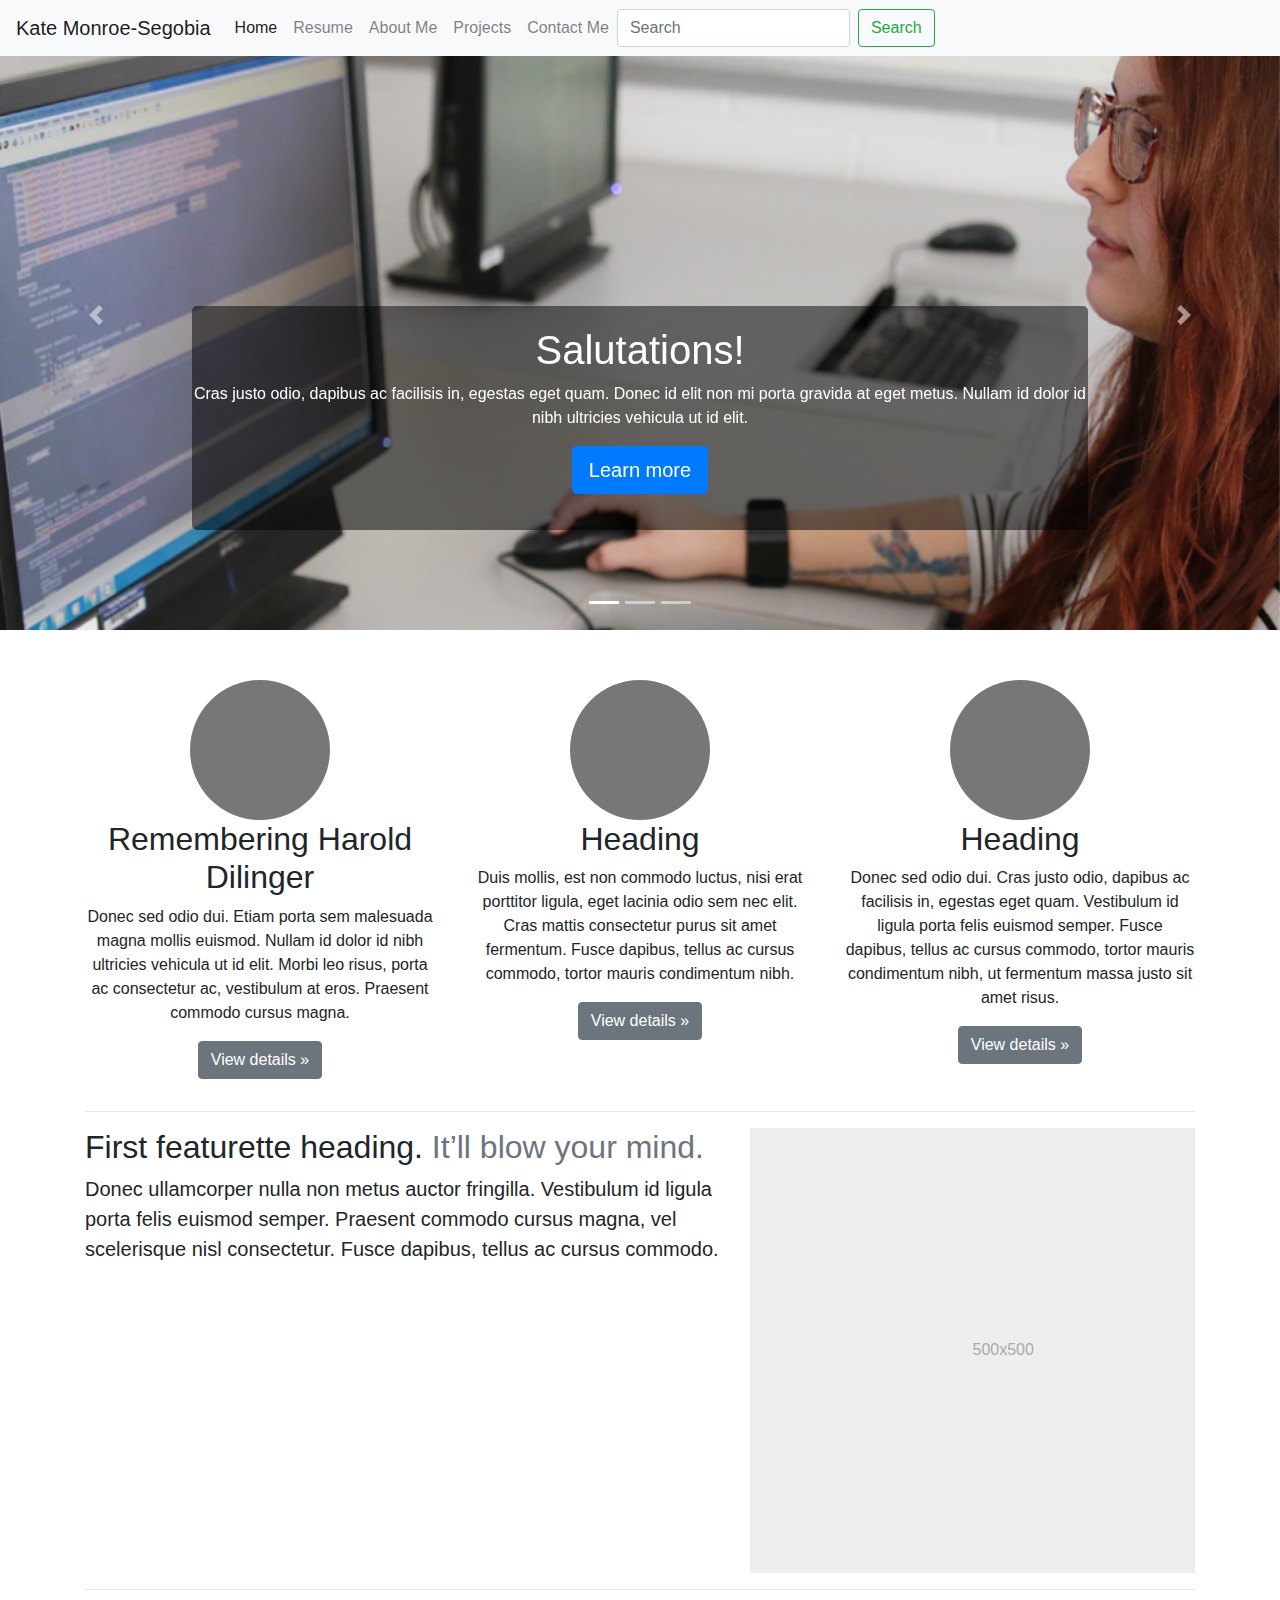
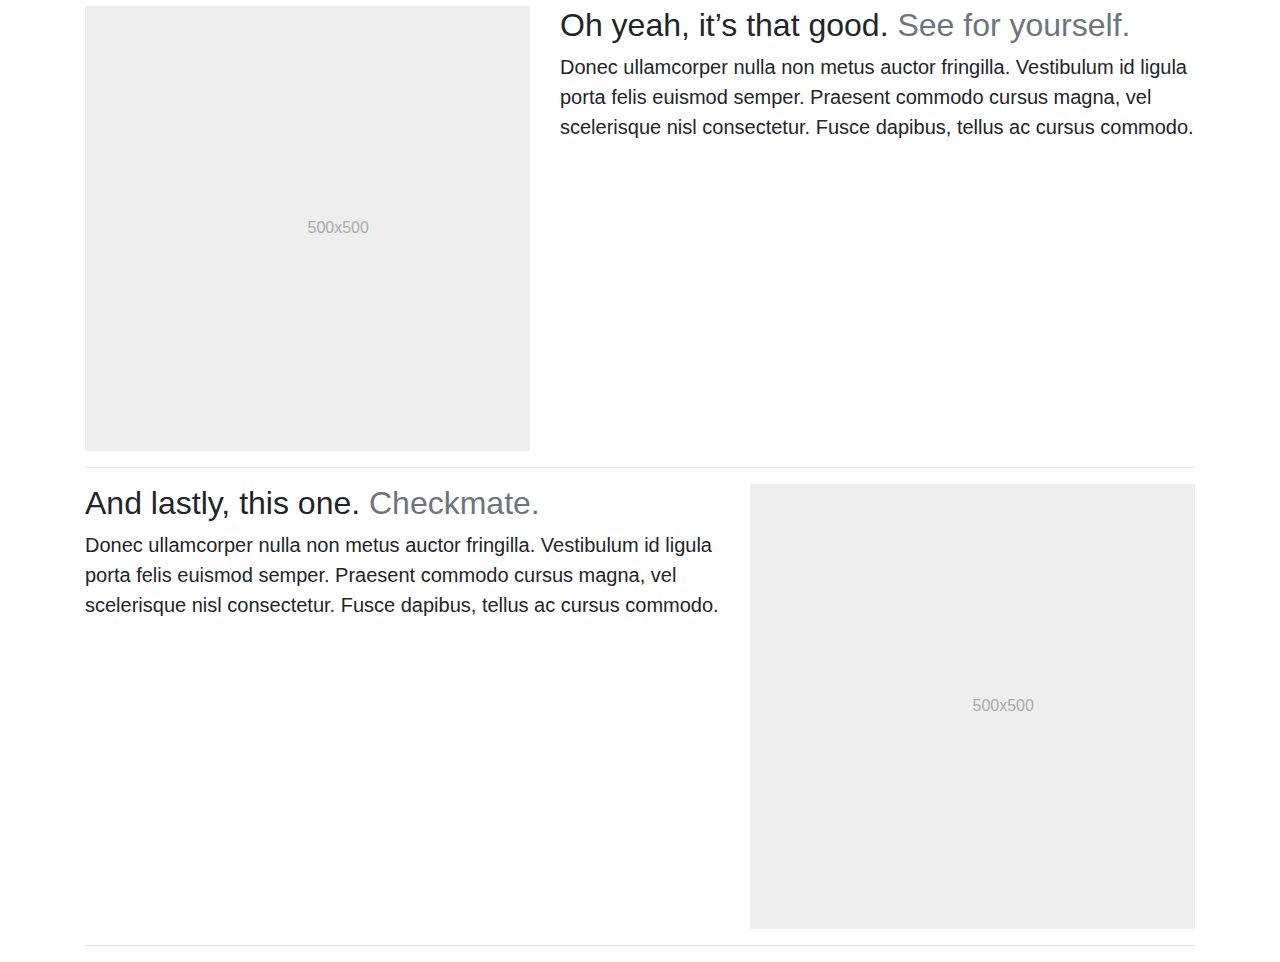
==== index.html @ 73410d93 "Update" ====
<!DOCTYPE html>
<html>
<head>
	<!--Created By Kate Monroe-Segobia-->
	<!--With use and inspiration of bootstrap.
		Used sublime Text Editor.-->
	<link rel="stylesheet" href="https://stackpath.bootstrapcdn.com/bootstrap/4.3.1/css/bootstrap.min.css" integrity="sha384-ggOyR0iXCbMQv3Xipma34MD+dH/1fQ784/j6cY/iJTQUOhcWr7x9JvoRxT2MZw1T" crossorigin="anonymous">
	<link rel="stylesheet" type="text/css" href="style.css">
	<title>Kate Monroe-Segobia</title>
</head>
<body>
	<!-- NAVIGATION BAR -->
	<nav class="navbar fixed-top navbar-expand-lg navbar-light bg-light">
		  <button class="navbar-toggler" type="button" data-toggle="collapse" data-target="#navbarTogglerDemo03" aria-controls="navbarTogglerDemo03" aria-expanded="false" aria-label="Toggle navigation">
		    <span class="navbar-toggler-icon"></span>
		  </button>
		  <a class="navbar-brand" href="#">Kate Monroe-Segobia</a>

		  <div class="collapse navbar-collapse" id="navbarTogglerDemo03">
		    <ul class="navbar-nav mr-auto mt-2 mt-lg-0">

		      <li class="nav-item active">
		        <a class="nav-link" href="file:///C:/Users/katem/Documents/Website%20Data/sites/portfolio/index.html">Home<span class="sr-only">(current)</span></a>
		      </li>

		      <li class="nav-item">
		        <a class="nav-link" href="file:///C:/Users/katem/Documents/Website%20Data/sites/portfolio/resume.html">Resume</a>
		      </li>

		      <li class="nav-item">
		        <a class="nav-link" href="file:///C:/Users/katem/Documents/Website%20Data/sites/portfolio/aboutme.html">About Me</a></li>

		        <li>
		        <a class="nav-link" href="file:///C:/Users/katem/Documents/Website%20Data/sites/portfolio/projects.html">Projects</a>
		        </li>

		        <li>
		        <a class="nav-link" href="file:///C:/Users/katem/Documents/Website%20Data/sites/portfolio/contactme.html" >Contact Me</a>
		        </li>

		    <form class="form-inline my-2 my-lg-0">
		    
		      <input class="form-control mr-sm-2" type="search" placeholder="Search" aria-label="Search">
		      <button class="btn btn-outline-success my-2 my-sm-0 " type="submit">Search</button>
		    </form>
		  </div>
	</nav>
	<!-- IMAGE CAROUSEL-->
		<div id="carouselExampleIndicators" class="carousel slide" data-ride="carousel">
			 <div class="carousel-caption">
	            <h1>Salutations!</h1>
	            <p>Cras justo odio, dapibus ac facilisis in, egestas eget quam. Donec id elit non mi porta gravida at eget metus. Nullam id dolor id nibh ultricies vehicula ut id elit.</p>
	            <p><a class="btn btn-lg btn-primary" href="#" role="button">Learn more</a></p>
	          </div>
			  <ol class="carousel-indicators">
			    <li data-target="#carouselExampleIndicators" data-slide-to="0" class="active"></li>
			    <li data-target="#carouselExampleIndicators" data-slide-to="1"></li>
			    <li data-target="#carouselExampleIndicators" data-slide-to="2"></li>
			  </ol>

			  <div class="carousel-inner">
			    <div class="carousel-item active" >
			      <img src="assets/katefhtc.jpg" class="d-block w-100" alt="..." style="height: 70vh; object-fit: cover;">
			      <div class="container">
	         
	        </div>
		</div>

			    <div class="carousel-item">
			      <img src="assets/htmlcode.jpg" class="d-block w-100" alt="..." style="height: 70vh; object-fit: cover;">
			      <div class="container">
	          <!-- <div class="carousel-caption">
	            <h1>Blast from the Past</h1>
	            <p>Cras justo odio, dapibus ac facilisis in, egestas eget quam. Donec id elit non mi porta gravida at eget metus. Nullam id dolor id nibh ultricies vehicula ut id elit.</p>
	            <p><a class="btn btn-lg btn-primary" href="#" role="button">Learn more</a></p>
	          </div> -->
	        </div>
			    </div>
			    <div class="carousel-item">
			      <img src="assets/laptopcode.jpg" class="d-block w-100" alt="..." style="height: 70vh; object-fit: cover;">
			      <div class="container">
	          <!-- <div class="carousel-caption">
	            <h1>Upcoming Events</h1>
	            <p>Cras justo odio, dapibus ac facilisis in, egestas eget quam. Donec id elit non mi porta gravida at eget metus. Nullam id dolor id nibh ultricies vehicula ut id elit.</p>
	            <p><a class="btn btn-lg btn-primary" href="#" role="button">Learn more</a></p>
	          </div> -->
	        </div>
			    </div>
			  </div>

			  <a class="carousel-control-prev" href="#carouselExampleIndicators" role="button" data-slide="prev">
			    <span class="carousel-control-prev-icon" aria-hidden="true"></span>
			    <span class="sr-only">Previous</span>
			  </a>

			  <a class="carousel-control-next" href="#carouselExampleIndicators" role="button" data-slide="next">
			    <span class="carousel-control-next-icon" aria-hidden="true"></span>
			    <span class="sr-only">Next</span>
			  </a>
		</div>

		<div class="container marketing">

    <!-- Three columns of text below the carousel -->
    <div class="row">
      <div class="col-lg-4">
        <svg class="rounded-circle"  width="140" height="140" xmlns="http://www.w3.org/2000/svg" preserveAspectRatio="xMidYMid slice" focusable="false" role="img" aria-label="Placeholder: 140x140"><title>Placeholder</title><rect width="100%" height="100%" fill="#777"></rect><text x="50%" y="50%" fill="#777" dy=".3em" >140x140</text></svg>
        <h2>Remembering Harold Dilinger</h2>
        <p>Donec sed odio dui. Etiam porta sem malesuada magna mollis euismod. Nullam id dolor id nibh ultricies vehicula ut id elit. Morbi leo risus, porta ac consectetur ac, vestibulum at eros. Praesent commodo cursus magna.</p>
        <p><a class="btn btn-secondary" href="#" role="button">View details »</a></p>
      </div><!-- /.col-lg-4 -->
      <div class="col-lg-4">
        <svg class="bd-placeholder-img rounded-circle" width="140" height="140" xmlns="http://www.w3.org/2000/svg" preserveAspectRatio="xMidYMid slice" focusable="false" role="img" aria-label="Placeholder: 140x140"><title>Placeholder</title><rect width="100%" height="100%" fill="#777"></rect><text x="50%" y="50%" fill="#777" dy=".3em">140x140</text></svg>
        <h2>Heading</h2>
        <p>Duis mollis, est non commodo luctus, nisi erat porttitor ligula, eget lacinia odio sem nec elit. Cras mattis consectetur purus sit amet fermentum. Fusce dapibus, tellus ac cursus commodo, tortor mauris condimentum nibh.</p>
        <p><a class="btn btn-secondary" href="#" role="button">View details »</a></p>
      </div><!-- /.col-lg-4 -->
      <div class="col-lg-4">
        <svg class="bd-placeholder-img rounded-circle" width="140" height="140" xmlns="http://www.w3.org/2000/svg" preserveAspectRatio="xMidYMid slice" focusable="false" role="img" aria-label="Placeholder: 140x140"><title>Placeholder</title><rect width="100%" height="100%" fill="#777"></rect><text x="50%" y="50%" fill="#777" dy=".3em">140x140</text></svg>
        <h2>Heading</h2>
        <p>Donec sed odio dui. Cras justo odio, dapibus ac facilisis in, egestas eget quam. Vestibulum id ligula porta felis euismod semper. Fusce dapibus, tellus ac cursus commodo, tortor mauris condimentum nibh, ut fermentum massa justo sit amet risus.</p>
        <p><a class="btn btn-secondary" href="#" role="button">View details »</a></p>
      </div><!-- /.col-lg-4 -->
    </div><!-- /.row -->


    <!-- START THE FEATURETTES -->

    <hr class="featurette-divider">

    <div class="row featurette">
      <div class="col-md-7">
        <h2 class="featurette-heading">First featurette heading. <span class="text-muted">It’ll blow your mind.</span></h2>
        <p class="lead">Donec ullamcorper nulla non metus auctor fringilla. Vestibulum id ligula porta felis euismod semper. Praesent commodo cursus magna, vel scelerisque nisl consectetur. Fusce dapibus, tellus ac cursus commodo.</p>
      </div>
      <div class="col-md-5">
        <svg class="bd-placeholder-img bd-placeholder-img-lg featurette-image img-fluid mx-auto" width="500" height="500" xmlns="http://www.w3.org/2000/svg" preserveAspectRatio="xMidYMid slice" focusable="false" role="img" aria-label="Placeholder: 500x500"><title>Placeholder</title><rect width="100%" height="100%" fill="#eee"></rect><text x="50%" y="50%" fill="#aaa" dy=".3em">500x500</text></svg>
      </div>
    </div>

    <hr class="featurette-divider">

    <div class="row featurette">
      <div class="col-md-7 order-md-2">
        <h2 class="featurette-heading">Oh yeah, it’s that good. <span class="text-muted">See for yourself.</span></h2>
        <p class="lead">Donec ullamcorper nulla non metus auctor fringilla. Vestibulum id ligula porta felis euismod semper. Praesent commodo cursus magna, vel scelerisque nisl consectetur. Fusce dapibus, tellus ac cursus commodo.</p>
      </div>
      <div class="col-md-5 order-md-1">
        <svg class="bd-placeholder-img bd-placeholder-img-lg featurette-image img-fluid mx-auto" width="500" height="500" xmlns="http://www.w3.org/2000/svg" preserveAspectRatio="xMidYMid slice" focusable="false" role="img" aria-label="Placeholder: 500x500"><title>Placeholder</title><rect width="100%" height="100%" fill="#eee"></rect><text x="50%" y="50%" fill="#aaa" dy=".3em">500x500</text></svg>
      </div>
    </div>

    <hr class="featurette-divider">

    <div class="row featurette">
      <div class="col-md-7">
        <h2 class="featurette-heading">And lastly, this one. <span class="text-muted">Checkmate.</span></h2>
        <p class="lead">Donec ullamcorper nulla non metus auctor fringilla. Vestibulum id ligula porta felis euismod semper. Praesent commodo cursus magna, vel scelerisque nisl consectetur. Fusce dapibus, tellus ac cursus commodo.</p>
      </div>
      <div class="col-md-5">
        <svg class="bd-placeholder-img bd-placeholder-img-lg featurette-image img-fluid mx-auto" width="500" height="500" xmlns="http://www.w3.org/2000/svg" preserveAspectRatio="xMidYMid slice" focusable="false" role="img" aria-label="Placeholder: 500x500"><title>Placeholder</title><rect width="100%" height="100%" fill="#eee"></rect><text x="50%" y="50%" fill="#aaa" dy=".3em">500x500</text></svg>
      </div>
    </div>

    <hr class="featurette-divider">

    <!-- /END THE FEATURETTES -->

  </div>




























	<script src="https://code.jquery.com/jquery-3.3.1.slim.min.js" integrity="sha384-q8i/X+965DzO0rT7abK41JStQIAqVgRVzpbzo5smXKp4YfRvH+8abtTE1Pi6jizo" crossorigin="anonymous"></script>
	<script src="https://cdnjs.cloudflare.com/ajax/libs/popper.js/1.14.7/umd/popper.min.js" integrity="sha384-UO2eT0CpHqdSJQ6hJty5KVphtPhzWj9WO1clHTMGa3JDZwrnQq4sF86dIHNDz0W1" crossorigin="anonymous"></script>
	<script src="https://stackpath.bootstrapcdn.com/bootstrap/4.3.1/js/bootstrap.min.js" integrity="sha384-JjSmVgyd0p3pXB1rRibZUAYoIIy6OrQ6VrjIEaFf/nJGzIxFDsf4x0xIM+B07jRM" crossorigin="anonymous">
		
	</script>
</body>
</html>
---- style.css ----
.carousel-caption {
	background-color: rgba(0, 0, 0, 0.5);
	border-radius: 5px;
	bottom: 100px;

}

.col-lg-4 {
	margin-top: 50px;
	text-align: center;
}
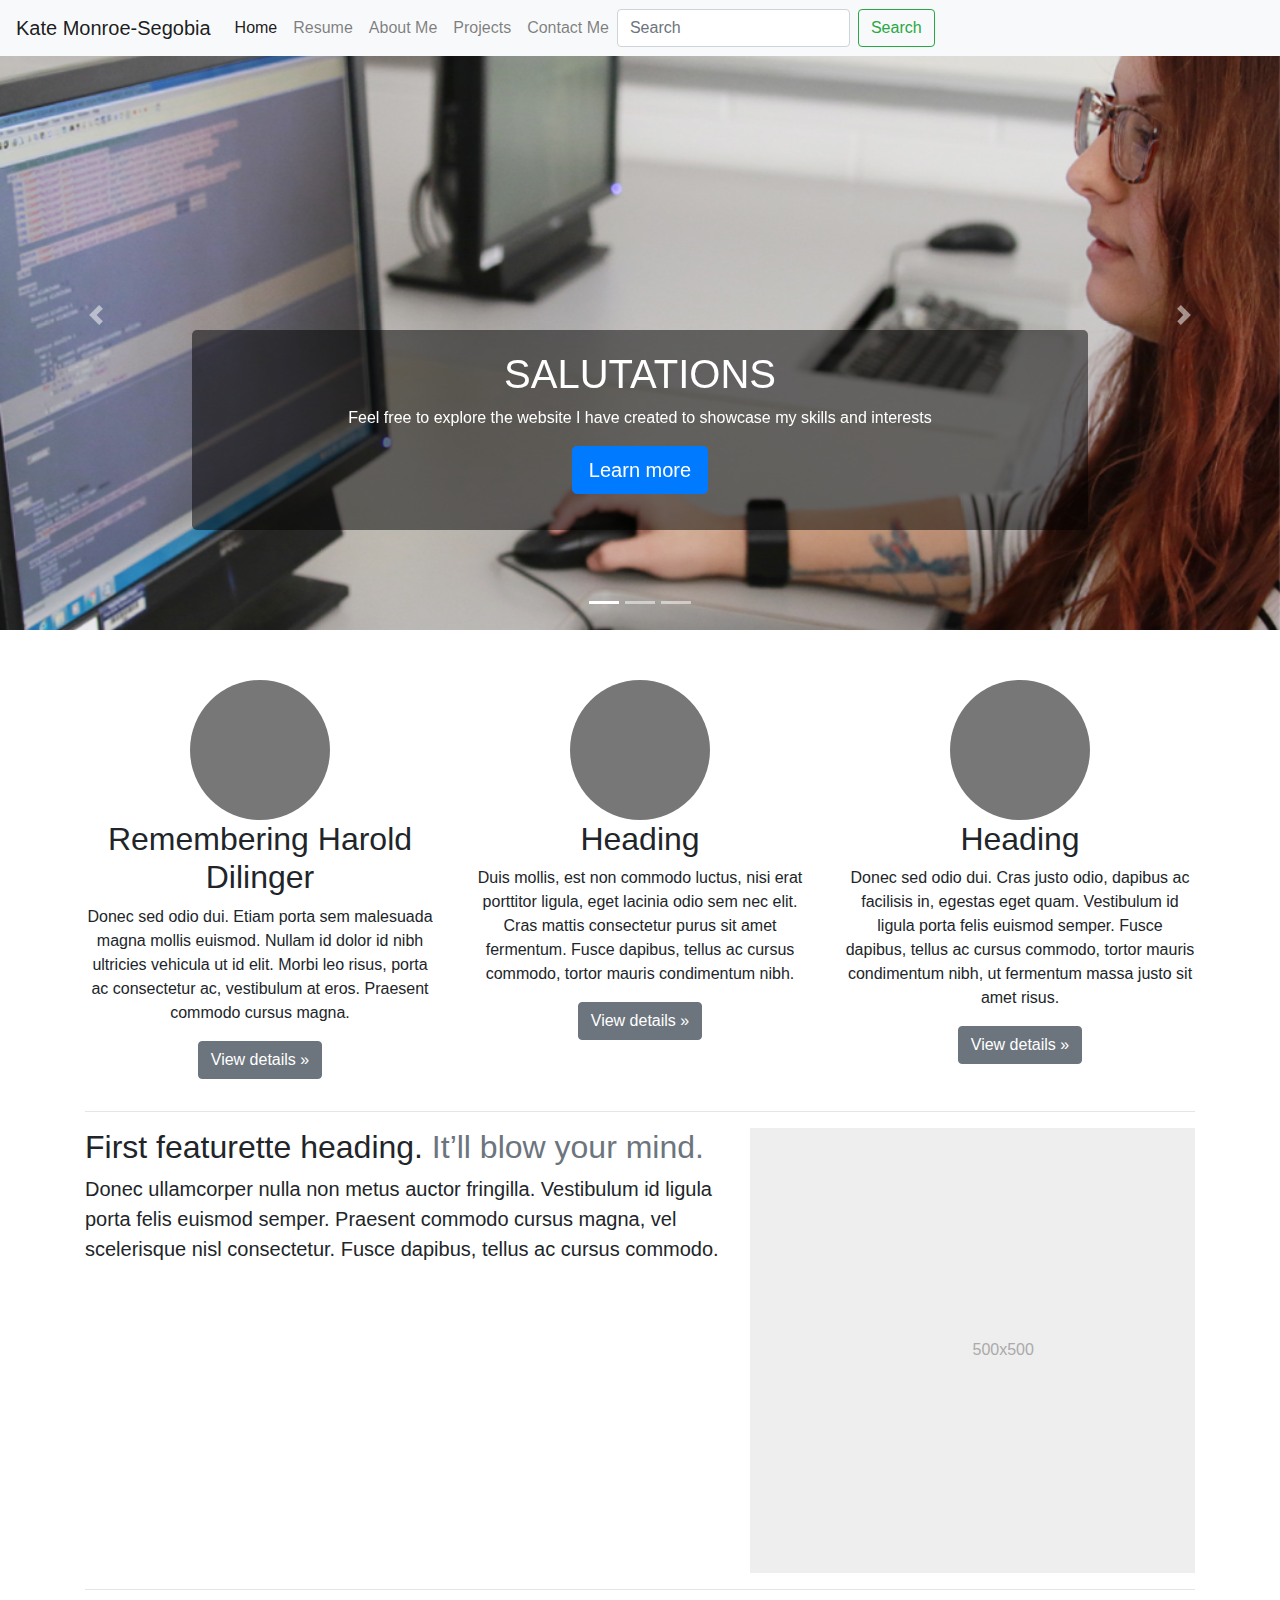
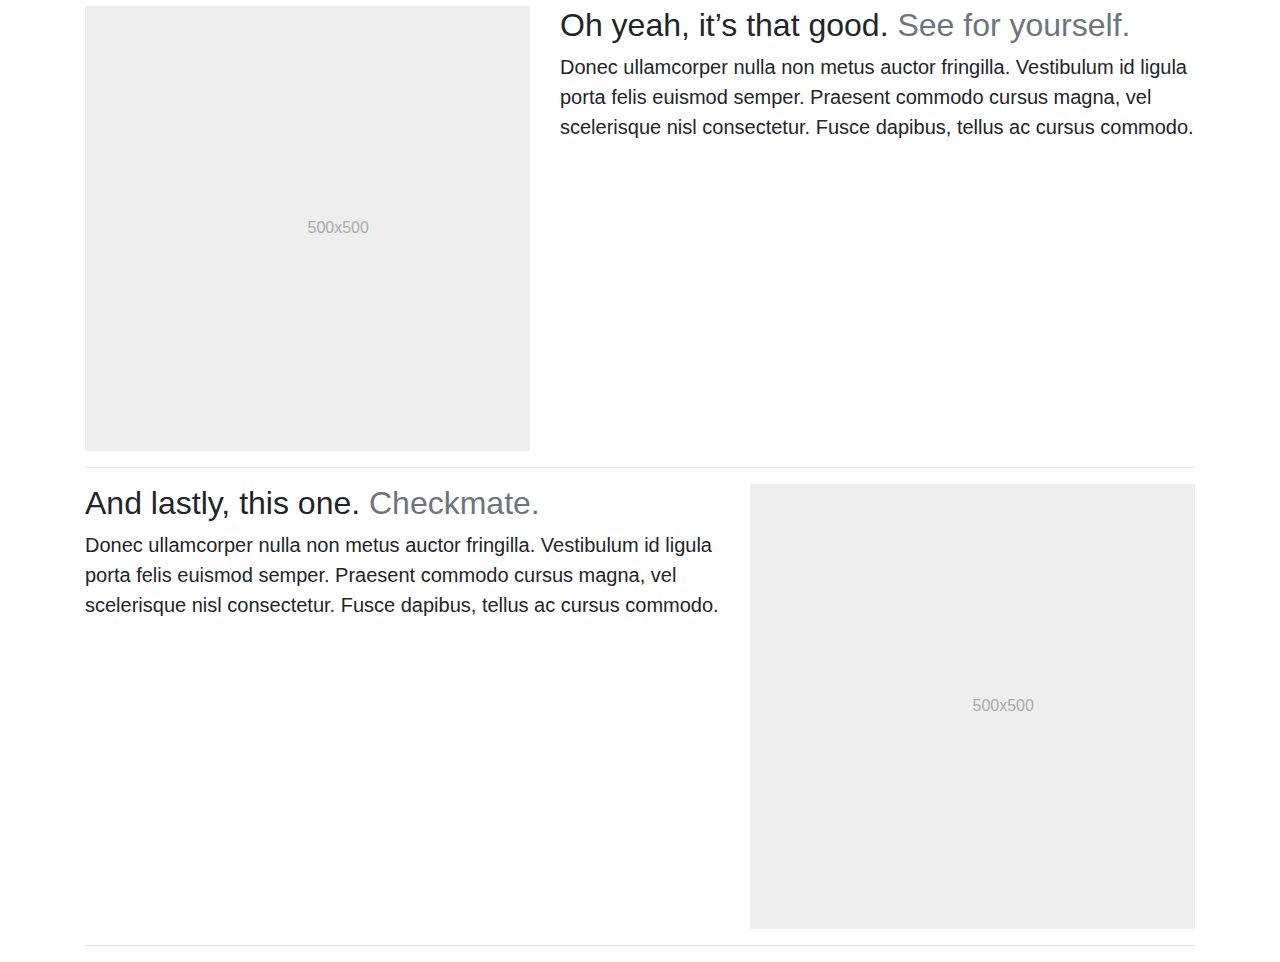
==== commit 61df2c26: "update" ====
--- a/index.html
+++ b/index.html
@@ -20,22 +20,22 @@
 		    <ul class="navbar-nav mr-auto mt-2 mt-lg-0">
 
 		      <li class="nav-item active">
-		        <a class="nav-link" href="file:///C:/Users/katem/Documents/Website%20Data/sites/portfolio/index.html">Home<span class="sr-only">(current)</span></a>
+		        <a class="nav-link" href="index.html">Home<span class="sr-only">(current)</span></a>
 		      </li>
 
 		      <li class="nav-item">
-		        <a class="nav-link" href="file:///C:/Users/katem/Documents/Website%20Data/sites/portfolio/resume.html">Resume</a>
+		        <a class="nav-link" href="resume.html">Resume</a>
 		      </li>
 
 		      <li class="nav-item">
-		        <a class="nav-link" href="file:///C:/Users/katem/Documents/Website%20Data/sites/portfolio/aboutme.html">About Me</a></li>
+		        <a class="nav-link" href="aboutme.html">About Me</a></li>
 
 		        <li>
-		        <a class="nav-link" href="file:///C:/Users/katem/Documents/Website%20Data/sites/portfolio/projects.html">Projects</a>
+		        <a class="nav-link" href="projects.html">Projects</a>
 		        </li>
 
 		        <li>
-		        <a class="nav-link" href="file:///C:/Users/katem/Documents/Website%20Data/sites/portfolio/contactme.html" >Contact Me</a>
+		        <a class="nav-link" href="" >Contact Me</a>
 		        </li>
 
 		    <form class="form-inline my-2 my-lg-0">
@@ -48,8 +48,8 @@
 	<!-- IMAGE CAROUSEL-->
 		<div id="carouselExampleIndicators" class="carousel slide" data-ride="carousel">
 			 <div class="carousel-caption">
-	            <h1>Salutations!</h1>
-	            <p>Cras justo odio, dapibus ac facilisis in, egestas eget quam. Donec id elit non mi porta gravida at eget metus. Nullam id dolor id nibh ultricies vehicula ut id elit.</p>
+	            <h1>SALUTATIONS</h1>
+	            <p>Feel free to explore the website I have created to showcase my skills and interests</p>
 	            <p><a class="btn btn-lg btn-primary" href="#" role="button">Learn more</a></p>
 	          </div>
 			  <ol class="carousel-indicators">
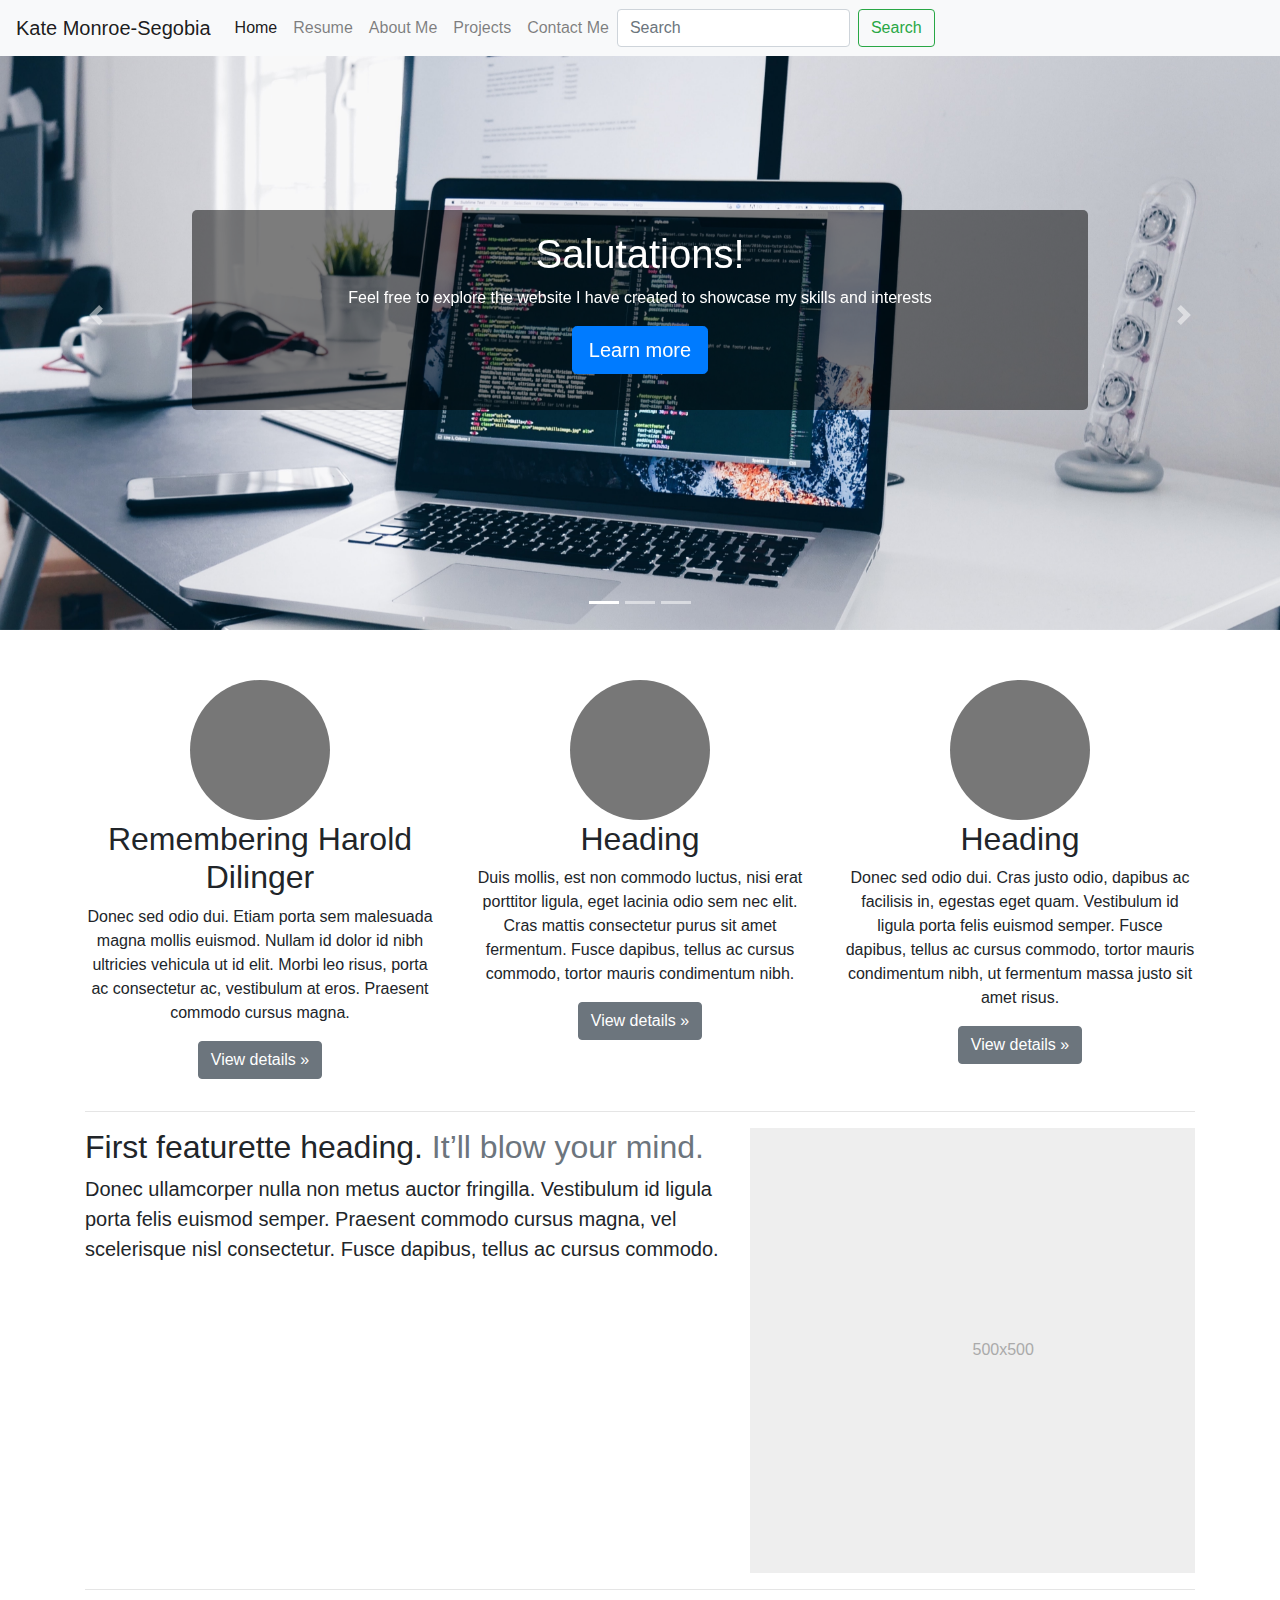
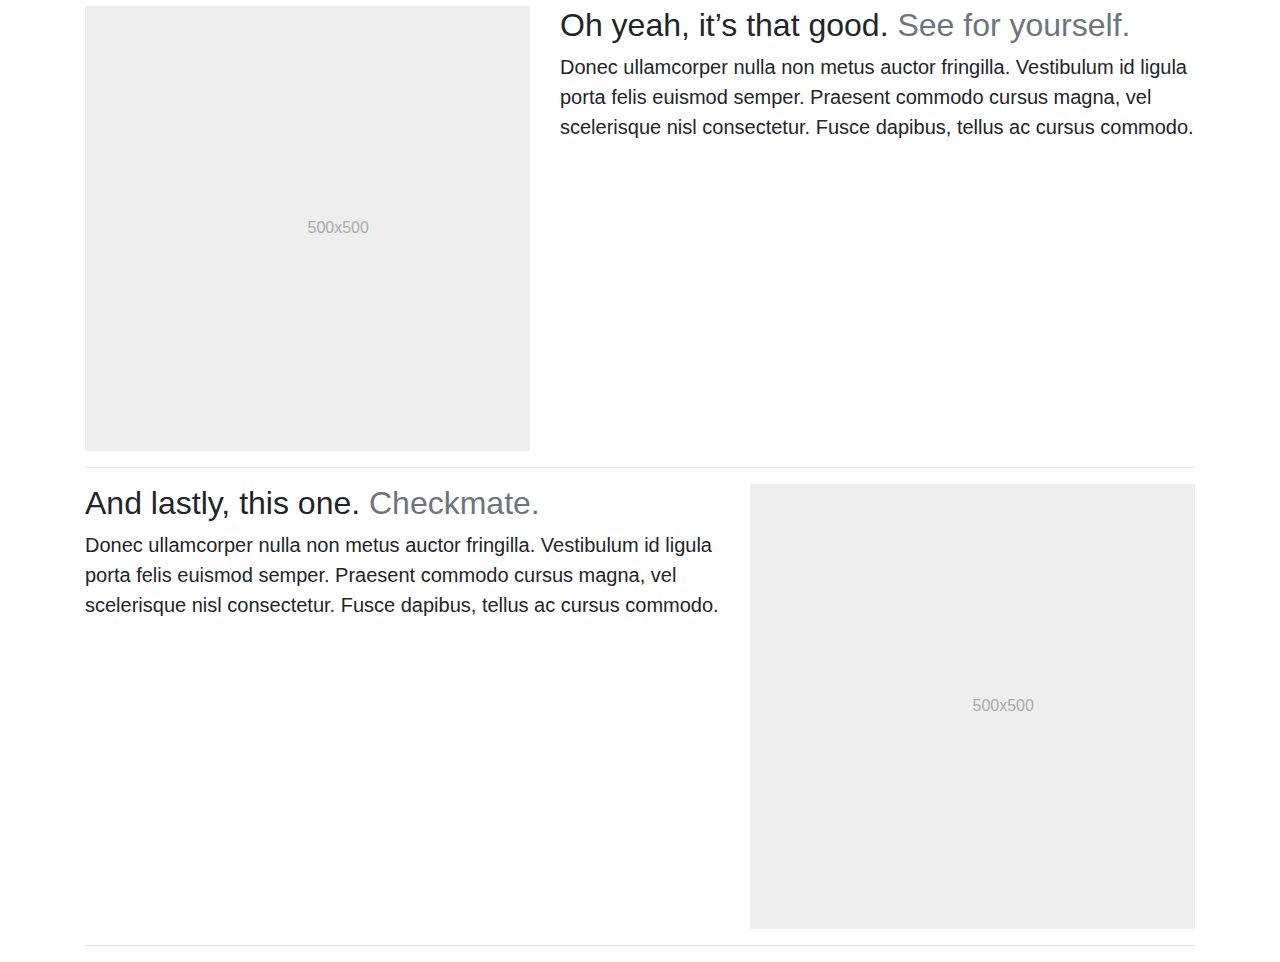
==== commit eeedac1e: "update" ====
--- a/index.html
+++ b/index.html
@@ -48,7 +48,7 @@
 	<!-- IMAGE CAROUSEL-->
 		<div id="carouselExampleIndicators" class="carousel slide" data-ride="carousel">
 			 <div class="carousel-caption">
-	            <h1>SALUTATIONS</h1>
+	            <h1>Salutations!</h1>
 	            <p>Feel free to explore the website I have created to showcase my skills and interests</p>
 	            <p><a class="btn btn-lg btn-primary" href="#" role="button">Learn more</a></p>
 	          </div>
@@ -60,14 +60,14 @@
 
 			  <div class="carousel-inner">
 			    <div class="carousel-item active" >
-			      <img src="assets/katefhtc.jpg" class="d-block w-100" alt="..." style="height: 70vh; object-fit: cover;">
+			      <img src="assets/laptopcode.jpg" class="d-block w-100" alt="..." style="height: 70vh; object-fit: cover;">
 			      <div class="container">
 	         
 	        </div>
 		</div>
 
 			    <div class="carousel-item">
-			      <img src="assets/htmlcode.jpg" class="d-block w-100" alt="..." style="height: 70vh; object-fit: cover;">
+			      <img src="assets/htmlcode.jpg" class="d-block w-100" alt="..." style="height: 70vh; object-fit: cover">
 			      <div class="container">
 	          <!-- <div class="carousel-caption">
 	            <h1>Blast from the Past</h1>
--- a/style.css
+++ b/style.css
@@ -1,7 +1,7 @@
 .carousel-caption {
 	background-color: rgba(0, 0, 0, 0.5);
 	border-radius: 5px;
-	bottom: 100px;
+	bottom: 35%;
 
 }
 
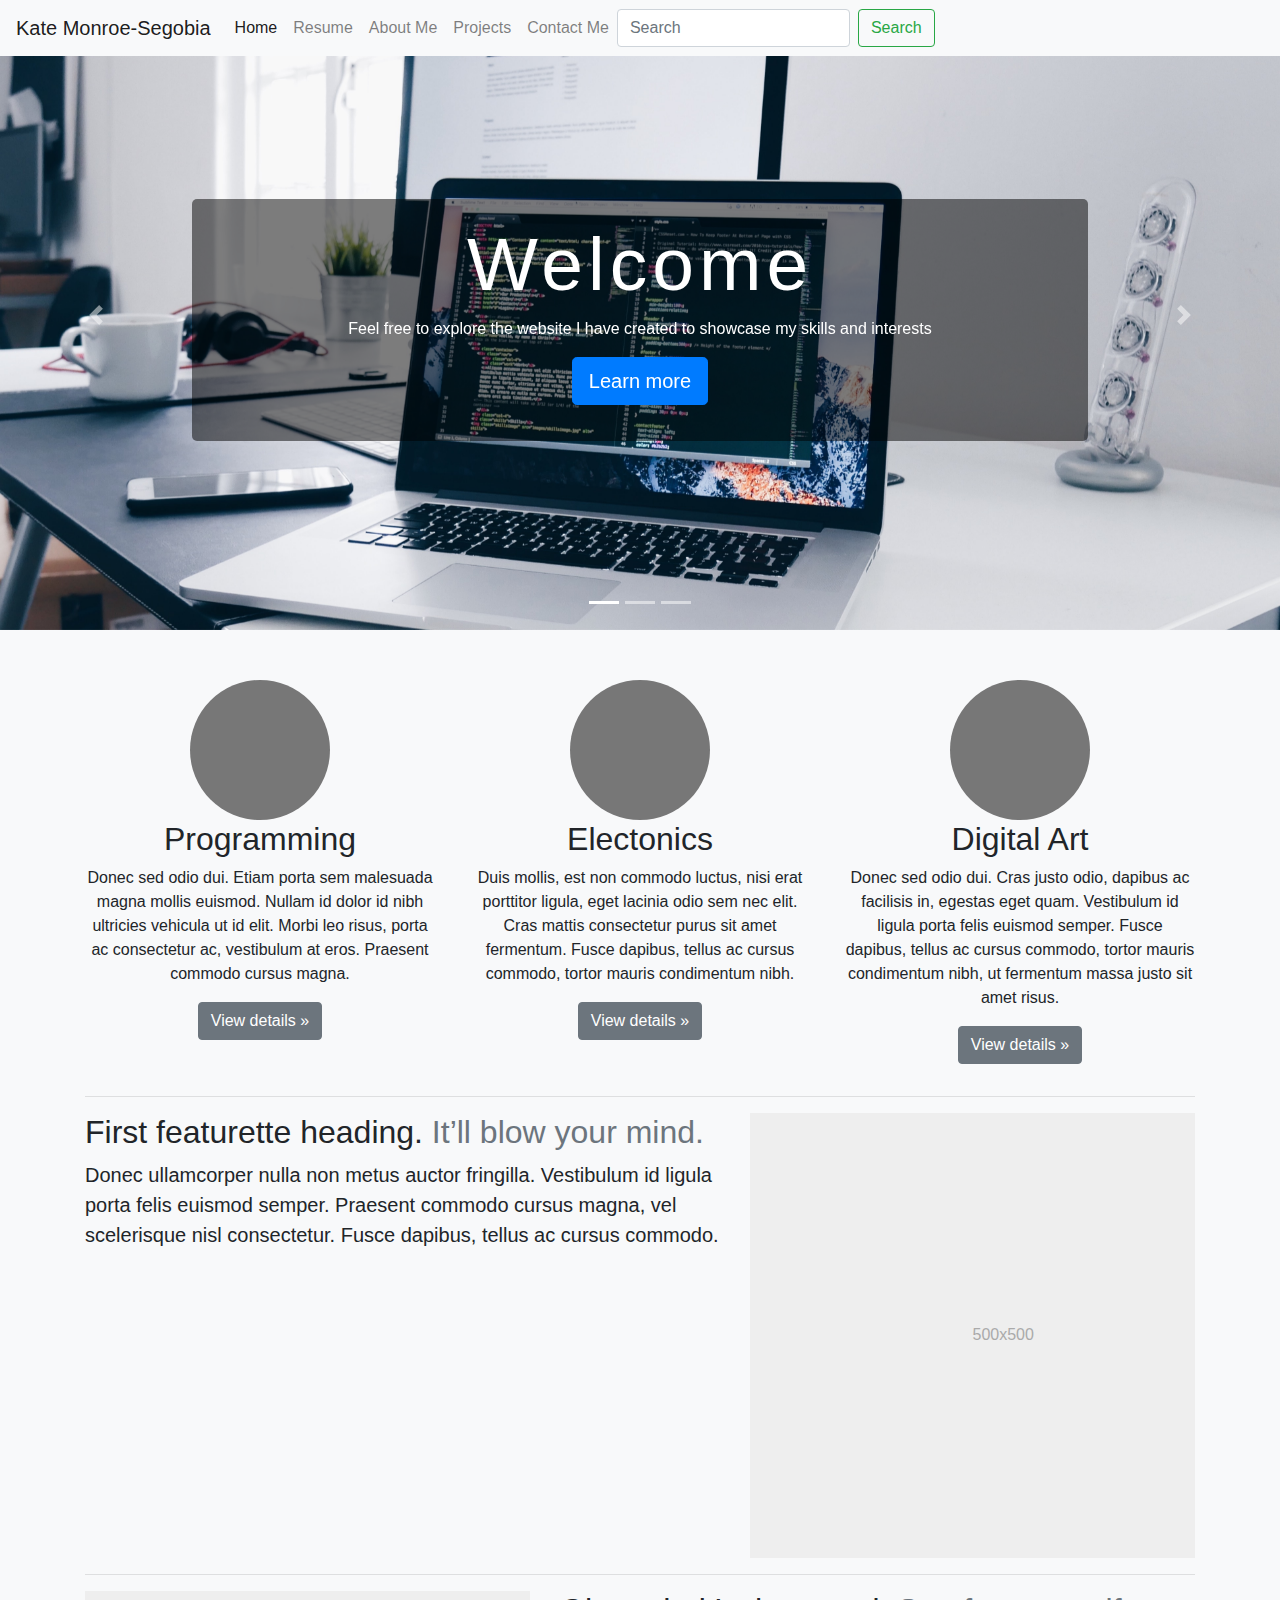
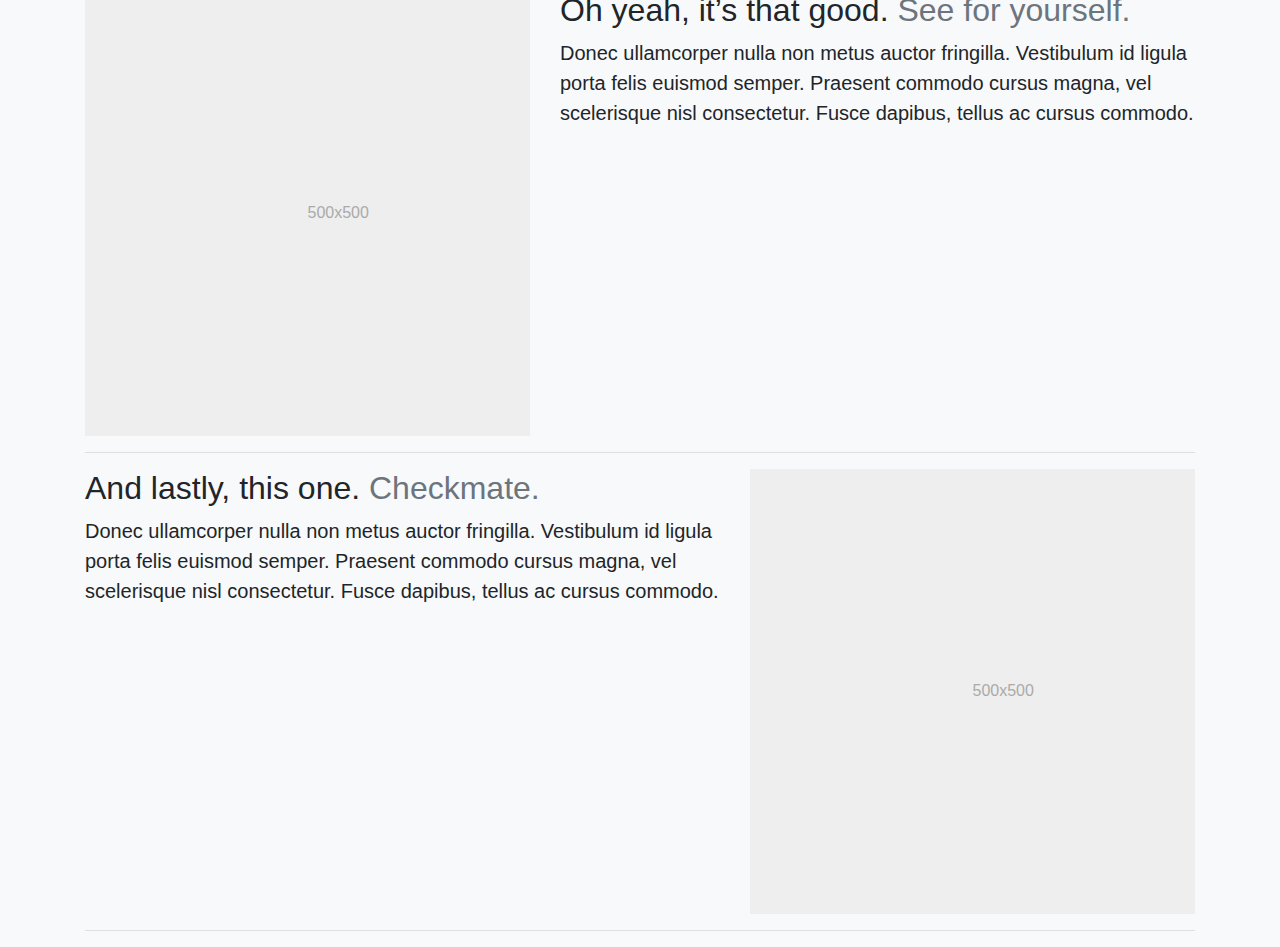
==== commit 895ddb86: "Update animate" ====
--- a/index.html
+++ b/index.html
@@ -6,6 +6,7 @@
 		Used sublime Text Editor.-->
 	<link rel="stylesheet" href="https://stackpath.bootstrapcdn.com/bootstrap/4.3.1/css/bootstrap.min.css" integrity="sha384-ggOyR0iXCbMQv3Xipma34MD+dH/1fQ784/j6cY/iJTQUOhcWr7x9JvoRxT2MZw1T" crossorigin="anonymous">
 	<link rel="stylesheet" type="text/css" href="style.css">
+	<link rel="stylesheet" type="text/css" href="animate.css">
 	<title>Kate Monroe-Segobia</title>
 </head>
 <body>
@@ -14,7 +15,7 @@
 		  <button class="navbar-toggler" type="button" data-toggle="collapse" data-target="#navbarTogglerDemo03" aria-controls="navbarTogglerDemo03" aria-expanded="false" aria-label="Toggle navigation">
 		    <span class="navbar-toggler-icon"></span>
 		  </button>
-		  <a class="navbar-brand" href="#">Kate Monroe-Segobia</a>
+		  <a class="navbar-brand animated slideInRight" href="index.html">Kate Monroe-Segobia</a>
 
 		  <div class="collapse navbar-collapse" id="navbarTogglerDemo03">
 		    <ul class="navbar-nav mr-auto mt-2 mt-lg-0">
@@ -38,17 +39,17 @@
 		        <a class="nav-link" href="" >Contact Me</a>
 		        </li>
 
-		    <form class="form-inline my-2 my-lg-0">
+		    <form class="form-inline my-2 my-lg-0" >
 		    
 		      <input class="form-control mr-sm-2" type="search" placeholder="Search" aria-label="Search">
-		      <button class="btn btn-outline-success my-2 my-sm-0 " type="submit">Search</button>
+		      <button class="btn btn-outline-success my-2 my-sm-0 " type="submit" >Search</button>
 		    </form>
 		  </div>
 	</nav>
 	<!-- IMAGE CAROUSEL-->
-		<div id="carouselExampleIndicators" class="carousel slide" data-ride="carousel">
+		<div id="carouselExampleIndicators" class="carousel slide animated fadeInUp slow" data-ride="carousel">
 			 <div class="carousel-caption">
-	            <h1>Salutations!</h1>
+	            <h1>Welcome</h1>
 	            <p>Feel free to explore the website I have created to showcase my skills and interests</p>
 	            <p><a class="btn btn-lg btn-primary" href="#" role="button">Learn more</a></p>
 	          </div>
@@ -77,7 +78,7 @@
 	        </div>
 			    </div>
 			    <div class="carousel-item">
-			      <img src="assets/laptopcode.jpg" class="d-block w-100" alt="..." style="height: 70vh; object-fit: cover;">
+			      <img src="assets/drawtablet.jpg" class="d-block w-100" alt="..." style="height: 70vh; object-fit: cover;">
 			      <div class="container">
 	          <!-- <div class="carousel-caption">
 	            <h1>Upcoming Events</h1>
@@ -102,22 +103,22 @@
 		<div class="container marketing">
 
     <!-- Three columns of text below the carousel -->
-    <div class="row">
+    <div class="row animated fadeInLeft delay-2s">
       <div class="col-lg-4">
         <svg class="rounded-circle"  width="140" height="140" xmlns="http://www.w3.org/2000/svg" preserveAspectRatio="xMidYMid slice" focusable="false" role="img" aria-label="Placeholder: 140x140"><title>Placeholder</title><rect width="100%" height="100%" fill="#777"></rect><text x="50%" y="50%" fill="#777" dy=".3em" >140x140</text></svg>
-        <h2>Remembering Harold Dilinger</h2>
+        <h2>Programming</h2>
         <p>Donec sed odio dui. Etiam porta sem malesuada magna mollis euismod. Nullam id dolor id nibh ultricies vehicula ut id elit. Morbi leo risus, porta ac consectetur ac, vestibulum at eros. Praesent commodo cursus magna.</p>
         <p><a class="btn btn-secondary" href="#" role="button">View details »</a></p>
       </div><!-- /.col-lg-4 -->
       <div class="col-lg-4">
         <svg class="bd-placeholder-img rounded-circle" width="140" height="140" xmlns="http://www.w3.org/2000/svg" preserveAspectRatio="xMidYMid slice" focusable="false" role="img" aria-label="Placeholder: 140x140"><title>Placeholder</title><rect width="100%" height="100%" fill="#777"></rect><text x="50%" y="50%" fill="#777" dy=".3em">140x140</text></svg>
-        <h2>Heading</h2>
+        <h2>Electonics</h2>
         <p>Duis mollis, est non commodo luctus, nisi erat porttitor ligula, eget lacinia odio sem nec elit. Cras mattis consectetur purus sit amet fermentum. Fusce dapibus, tellus ac cursus commodo, tortor mauris condimentum nibh.</p>
         <p><a class="btn btn-secondary" href="#" role="button">View details »</a></p>
       </div><!-- /.col-lg-4 -->
       <div class="col-lg-4">
         <svg class="bd-placeholder-img rounded-circle" width="140" height="140" xmlns="http://www.w3.org/2000/svg" preserveAspectRatio="xMidYMid slice" focusable="false" role="img" aria-label="Placeholder: 140x140"><title>Placeholder</title><rect width="100%" height="100%" fill="#777"></rect><text x="50%" y="50%" fill="#777" dy=".3em">140x140</text></svg>
-        <h2>Heading</h2>
+        <h2>Digital Art</h2>
         <p>Donec sed odio dui. Cras justo odio, dapibus ac facilisis in, egestas eget quam. Vestibulum id ligula porta felis euismod semper. Fusce dapibus, tellus ac cursus commodo, tortor mauris condimentum nibh, ut fermentum massa justo sit amet risus.</p>
         <p><a class="btn btn-secondary" href="#" role="button">View details »</a></p>
       </div><!-- /.col-lg-4 -->
--- a/style.css
+++ b/style.css
@@ -1,11 +1,29 @@
+
+body{
+	background-color: rgba(248, 249, 250);
+}
 .carousel-caption {
 	background-color: rgba(0, 0, 0, 0.5);
 	border-radius: 5px;
-	bottom: 35%;
+	bottom: 30%;
 
 }
 
+/* This puts extra space between the circle placeholders and the carousel */
 .col-lg-4 {
 	margin-top: 50px;
 	text-align: center;
+}
+
+@font-face {
+    font-family: 'casanova_scotiaregular';
+    src: url('casanova_scotia-webfont.woff2') format('woff2'),
+         url('casanova_scotia-webfont.woff') format('woff');
+    font-weight: normal;
+    font-style: normal;
+}
+
+h1 {
+	font-size: 75px;
+	letter-spacing: 5px;
 }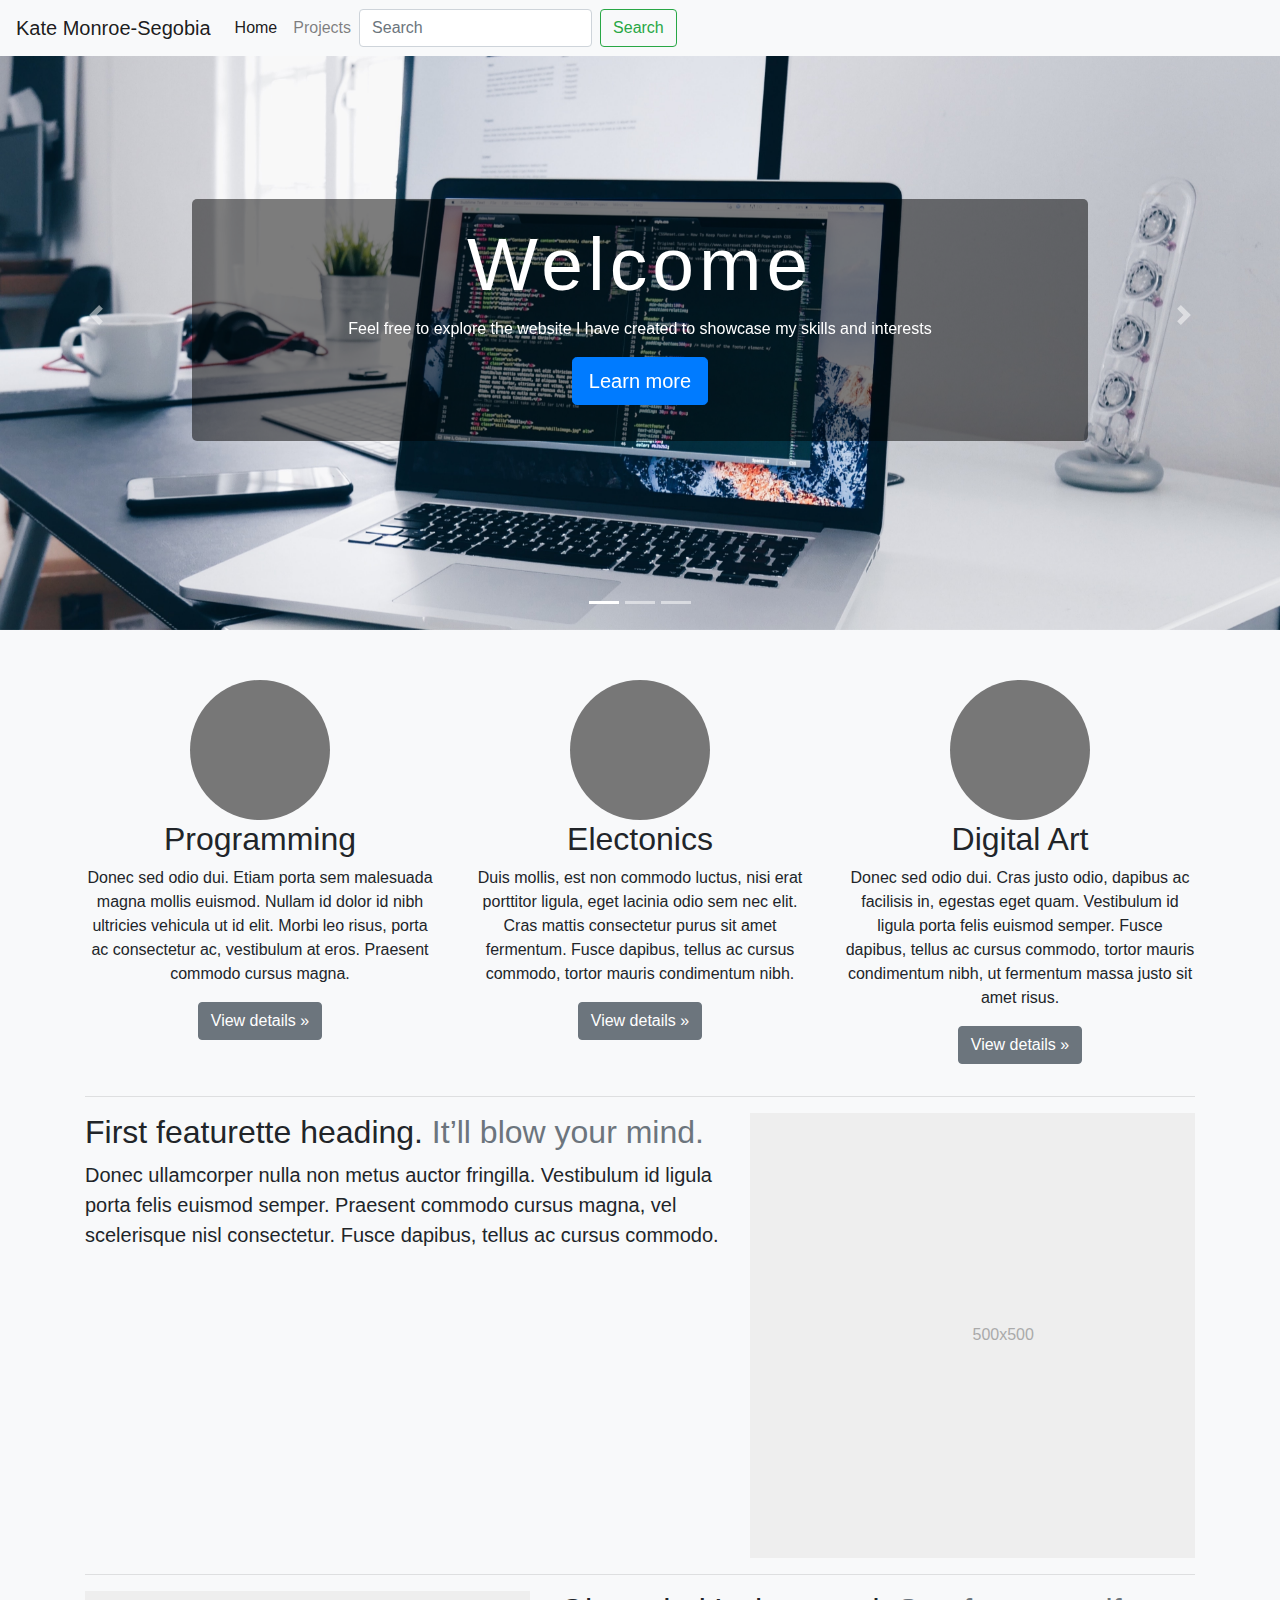
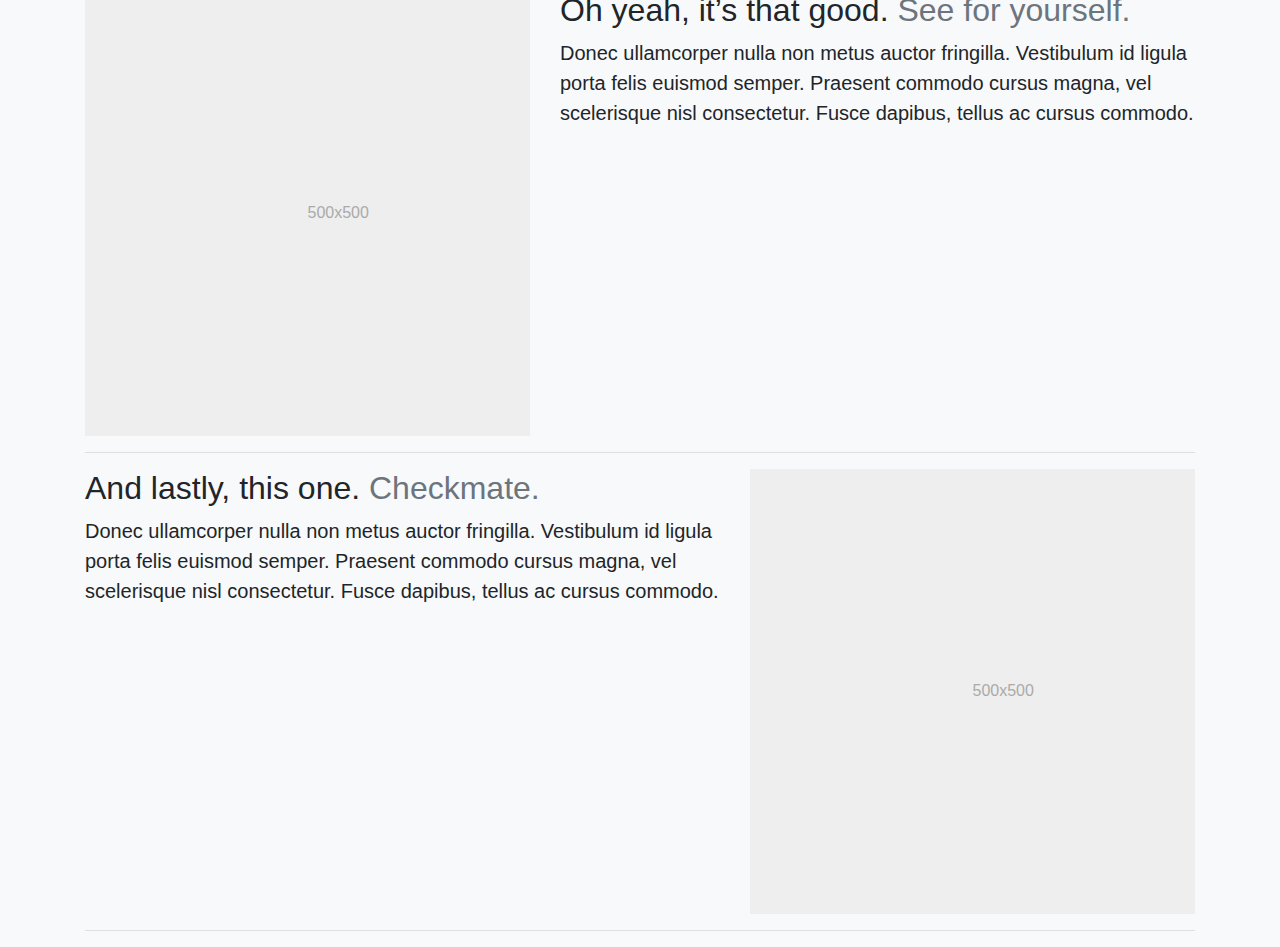
==== commit dabd04f5: "Comment out nav bar options" ====
--- a/index.html
+++ b/index.html
@@ -11,11 +11,11 @@
 </head>
 <body>
 	<!-- NAVIGATION BAR -->
-	<nav class="navbar fixed-top navbar-expand-lg navbar-light bg-light">
+	<nav class="navbar fixed-top navbar-expand-lg navbar-light bg-light animated fadeIn">
 		  <button class="navbar-toggler" type="button" data-toggle="collapse" data-target="#navbarTogglerDemo03" aria-controls="navbarTogglerDemo03" aria-expanded="false" aria-label="Toggle navigation">
 		    <span class="navbar-toggler-icon"></span>
 		  </button>
-		  <a class="navbar-brand animated slideInRight" href="index.html">Kate Monroe-Segobia</a>
+		  <a class="navbar-brand animated slideInDown" href="index.html">Kate Monroe-Segobia</a>
 
 		  <div class="collapse navbar-collapse" id="navbarTogglerDemo03">
 		    <ul class="navbar-nav mr-auto mt-2 mt-lg-0">
@@ -24,20 +24,20 @@
 		        <a class="nav-link" href="index.html">Home<span class="sr-only">(current)</span></a>
 		      </li>
 
-		      <li class="nav-item">
+		      <!-- <li class="nav-item">
 		        <a class="nav-link" href="resume.html">Resume</a>
 		      </li>
 
 		      <li class="nav-item">
-		        <a class="nav-link" href="aboutme.html">About Me</a></li>
+		        <a class="nav-link" href="aboutme.html">About Me</a></li> -->
 
 		        <li>
 		        <a class="nav-link" href="projects.html">Projects</a>
 		        </li>
 
-		        <li>
+		        <!-- <li>
 		        <a class="nav-link" href="" >Contact Me</a>
-		        </li>
+		        </li> -->
 
 		    <form class="form-inline my-2 my-lg-0" >
 		    
@@ -48,7 +48,7 @@
 	</nav>
 	<!-- IMAGE CAROUSEL-->
 		<div id="carouselExampleIndicators" class="carousel slide animated fadeInUp slow" data-ride="carousel">
-			 <div class="carousel-caption">
+			 <div class="carousel-caption animated fadeInRight delay-2s">
 	            <h1>Welcome</h1>
 	            <p>Feel free to explore the website I have created to showcase my skills and interests</p>
 	            <p><a class="btn btn-lg btn-primary" href="#" role="button">Learn more</a></p>
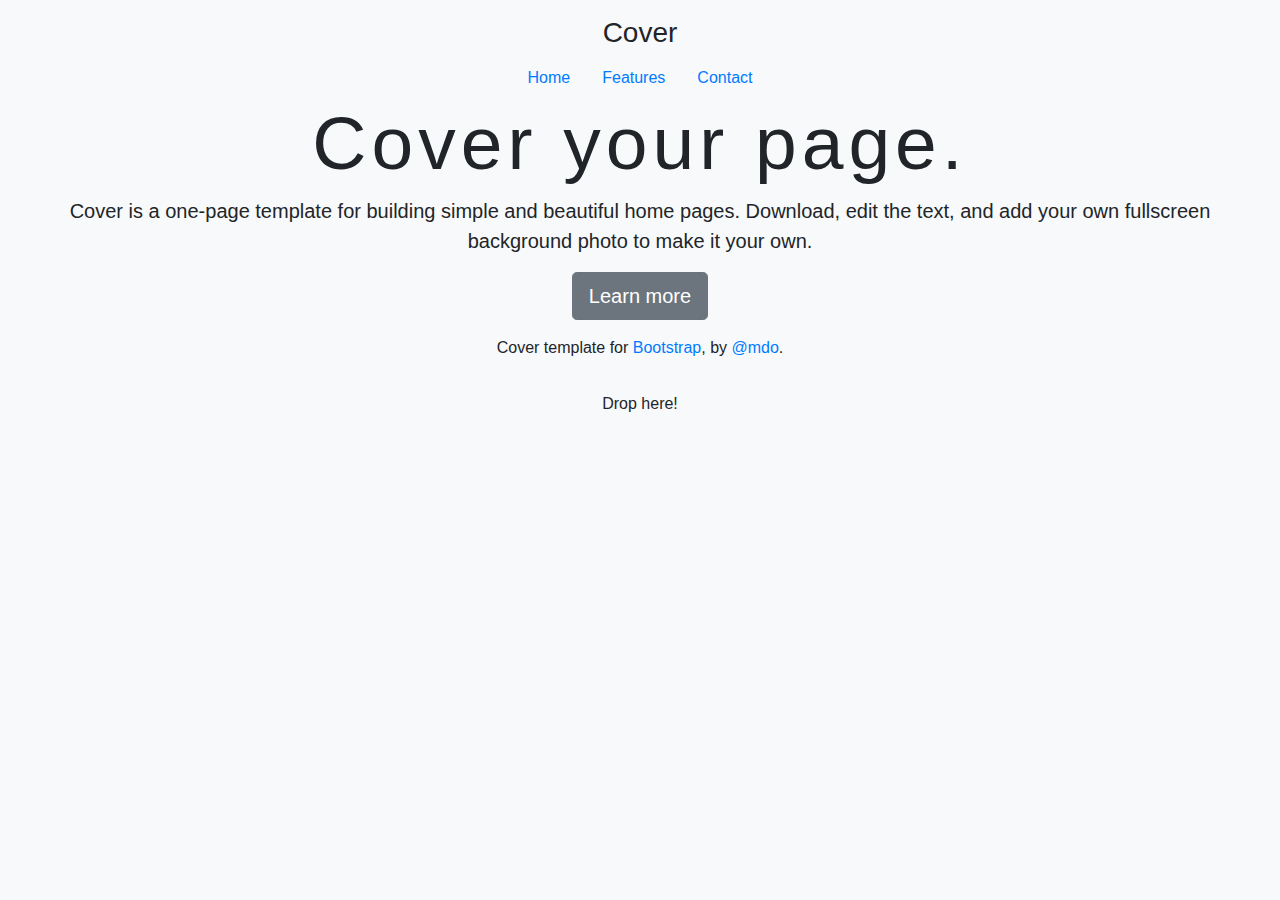
==== commit 82c793aa: "Update index.html" ====
--- a/index.html
+++ b/index.html
@@ -9,165 +9,47 @@
 	<link rel="stylesheet" type="text/css" href="animate.css">
 	<title>Kate Monroe-Segobia</title>
 </head>
-<body>
-	<!-- NAVIGATION BAR -->
-	<nav class="navbar fixed-top navbar-expand-lg navbar-light bg-light animated fadeIn">
-		  <button class="navbar-toggler" type="button" data-toggle="collapse" data-target="#navbarTogglerDemo03" aria-controls="navbarTogglerDemo03" aria-expanded="false" aria-label="Toggle navigation">
-		    <span class="navbar-toggler-icon"></span>
-		  </button>
-		  <a class="navbar-brand animated slideInDown" href="index.html">Kate Monroe-Segobia</a>
+	
+<body class="text-center">
+    <div class="cover-container d-flex w-100 h-100 p-3 mx-auto flex-column">
+  <header class="masthead mb-auto">
+    <div class="inner">
+      <h3 class="masthead-brand">Cover</h3>
+      <nav class="nav nav-masthead justify-content-center">
+        <a class="nav-link active" href="#">Home</a>
+        <a class="nav-link" href="#">Features</a>
+        <a class="nav-link" href="#">Contact</a>
+      </nav>
+    </div>
+  </header>
 
-		  <div class="collapse navbar-collapse" id="navbarTogglerDemo03">
-		    <ul class="navbar-nav mr-auto mt-2 mt-lg-0">
+  <main role="main" class="inner cover">
+    <h1 class="cover-heading">Cover your page.</h1>
+    <p class="lead">Cover is a one-page template for building simple and beautiful home pages. Download, edit the text, and add your own fullscreen background photo to make it your own.</p>
+    <p class="lead">
+      <a href="#" class="btn btn-lg btn-secondary">Learn more</a>
+    </p>
+  </main>
 
-		      <li class="nav-item active">
-		        <a class="nav-link" href="index.html">Home<span class="sr-only">(current)</span></a>
-		      </li>
-
-		      <!-- <li class="nav-item">
-		        <a class="nav-link" href="resume.html">Resume</a>
-		      </li>
-
-		      <li class="nav-item">
-		        <a class="nav-link" href="aboutme.html">About Me</a></li> -->
-
-		        <li>
-		        <a class="nav-link" href="projects.html">Projects</a>
-		        </li>
-
-		        <!-- <li>
-		        <a class="nav-link" href="" >Contact Me</a>
-		        </li> -->
-
-		    <form class="form-inline my-2 my-lg-0" >
-		    
-		      <input class="form-control mr-sm-2" type="search" placeholder="Search" aria-label="Search">
-		      <button class="btn btn-outline-success my-2 my-sm-0 " type="submit" >Search</button>
-		    </form>
-		  </div>
-	</nav>
-	<!-- IMAGE CAROUSEL-->
-		<div id="carouselExampleIndicators" class="carousel slide animated fadeInUp slow" data-ride="carousel">
-			 <div class="carousel-caption animated fadeInRight delay-2s">
-	            <h1>Welcome</h1>
-	            <p>Feel free to explore the website I have created to showcase my skills and interests</p>
-	            <p><a class="btn btn-lg btn-primary" href="#" role="button">Learn more</a></p>
-	          </div>
-			  <ol class="carousel-indicators">
-			    <li data-target="#carouselExampleIndicators" data-slide-to="0" class="active"></li>
-			    <li data-target="#carouselExampleIndicators" data-slide-to="1"></li>
-			    <li data-target="#carouselExampleIndicators" data-slide-to="2"></li>
-			  </ol>
-
-			  <div class="carousel-inner">
-			    <div class="carousel-item active" >
-			      <img src="assets/laptopcode.jpg" class="d-block w-100" alt="..." style="height: 70vh; object-fit: cover;">
-			      <div class="container">
-	         
-	        </div>
-		</div>
-
-			    <div class="carousel-item">
-			      <img src="assets/htmlcode.jpg" class="d-block w-100" alt="..." style="height: 70vh; object-fit: cover">
-			      <div class="container">
-	          <!-- <div class="carousel-caption">
-	            <h1>Blast from the Past</h1>
-	            <p>Cras justo odio, dapibus ac facilisis in, egestas eget quam. Donec id elit non mi porta gravida at eget metus. Nullam id dolor id nibh ultricies vehicula ut id elit.</p>
-	            <p><a class="btn btn-lg btn-primary" href="#" role="button">Learn more</a></p>
-	          </div> -->
-	        </div>
-			    </div>
-			    <div class="carousel-item">
-			      <img src="assets/drawtablet.jpg" class="d-block w-100" alt="..." style="height: 70vh; object-fit: cover;">
-			      <div class="container">
-	          <!-- <div class="carousel-caption">
-	            <h1>Upcoming Events</h1>
-	            <p>Cras justo odio, dapibus ac facilisis in, egestas eget quam. Donec id elit non mi porta gravida at eget metus. Nullam id dolor id nibh ultricies vehicula ut id elit.</p>
-	            <p><a class="btn btn-lg btn-primary" href="#" role="button">Learn more</a></p>
-	          </div> -->
-	        </div>
-			    </div>
-			  </div>
-
-			  <a class="carousel-control-prev" href="#carouselExampleIndicators" role="button" data-slide="prev">
-			    <span class="carousel-control-prev-icon" aria-hidden="true"></span>
-			    <span class="sr-only">Previous</span>
-			  </a>
-
-			  <a class="carousel-control-next" href="#carouselExampleIndicators" role="button" data-slide="next">
-			    <span class="carousel-control-next-icon" aria-hidden="true"></span>
-			    <span class="sr-only">Next</span>
-			  </a>
-		</div>
-
-		<div class="container marketing">
-
-    <!-- Three columns of text below the carousel -->
-    <div class="row animated fadeInLeft delay-2s">
-      <div class="col-lg-4">
-        <svg class="rounded-circle"  width="140" height="140" xmlns="http://www.w3.org/2000/svg" preserveAspectRatio="xMidYMid slice" focusable="false" role="img" aria-label="Placeholder: 140x140"><title>Placeholder</title><rect width="100%" height="100%" fill="#777"></rect><text x="50%" y="50%" fill="#777" dy=".3em" >140x140</text></svg>
-        <h2>Programming</h2>
-        <p>Donec sed odio dui. Etiam porta sem malesuada magna mollis euismod. Nullam id dolor id nibh ultricies vehicula ut id elit. Morbi leo risus, porta ac consectetur ac, vestibulum at eros. Praesent commodo cursus magna.</p>
-        <p><a class="btn btn-secondary" href="#" role="button">View details »</a></p>
-      </div><!-- /.col-lg-4 -->
-      <div class="col-lg-4">
-        <svg class="bd-placeholder-img rounded-circle" width="140" height="140" xmlns="http://www.w3.org/2000/svg" preserveAspectRatio="xMidYMid slice" focusable="false" role="img" aria-label="Placeholder: 140x140"><title>Placeholder</title><rect width="100%" height="100%" fill="#777"></rect><text x="50%" y="50%" fill="#777" dy=".3em">140x140</text></svg>
-        <h2>Electonics</h2>
-        <p>Duis mollis, est non commodo luctus, nisi erat porttitor ligula, eget lacinia odio sem nec elit. Cras mattis consectetur purus sit amet fermentum. Fusce dapibus, tellus ac cursus commodo, tortor mauris condimentum nibh.</p>
-        <p><a class="btn btn-secondary" href="#" role="button">View details »</a></p>
-      </div><!-- /.col-lg-4 -->
-      <div class="col-lg-4">
-        <svg class="bd-placeholder-img rounded-circle" width="140" height="140" xmlns="http://www.w3.org/2000/svg" preserveAspectRatio="xMidYMid slice" focusable="false" role="img" aria-label="Placeholder: 140x140"><title>Placeholder</title><rect width="100%" height="100%" fill="#777"></rect><text x="50%" y="50%" fill="#777" dy=".3em">140x140</text></svg>
-        <h2>Digital Art</h2>
-        <p>Donec sed odio dui. Cras justo odio, dapibus ac facilisis in, egestas eget quam. Vestibulum id ligula porta felis euismod semper. Fusce dapibus, tellus ac cursus commodo, tortor mauris condimentum nibh, ut fermentum massa justo sit amet risus.</p>
-        <p><a class="btn btn-secondary" href="#" role="button">View details »</a></p>
-      </div><!-- /.col-lg-4 -->
-    </div><!-- /.row -->
+  <footer class="mastfoot mt-auto">
+    <div class="inner">
+      <p>Cover template for <a href="https://getbootstrap.com/">Bootstrap</a>, by <a href="https://twitter.com/mdo">@mdo</a>.</p>
+    </div>
+  </footer>
+</div>
 
 
-    <!-- START THE FEATURETTES -->
+<div id="weava-permanent-marker" date="1582917756220"></div><div id="weava-ui-wrapper"><div class="weava-drop-area-wrapper"><div class="weava-drop-area"></div>
+<div class="weava-drop-area-text">Drop here!</div></div></div>
 
-    <hr class="featurette-divider">
 
-    <div class="row featurette">
-      <div class="col-md-7">
-        <h2 class="featurette-heading">First featurette heading. <span class="text-muted">It’ll blow your mind.</span></h2>
-        <p class="lead">Donec ullamcorper nulla non metus auctor fringilla. Vestibulum id ligula porta felis euismod semper. Praesent commodo cursus magna, vel scelerisque nisl consectetur. Fusce dapibus, tellus ac cursus commodo.</p>
-      </div>
-      <div class="col-md-5">
-        <svg class="bd-placeholder-img bd-placeholder-img-lg featurette-image img-fluid mx-auto" width="500" height="500" xmlns="http://www.w3.org/2000/svg" preserveAspectRatio="xMidYMid slice" focusable="false" role="img" aria-label="Placeholder: 500x500"><title>Placeholder</title><rect width="100%" height="100%" fill="#eee"></rect><text x="50%" y="50%" fill="#aaa" dy=".3em">500x500</text></svg>
-      </div>
-    </div>
 
-    <hr class="featurette-divider">
-
-    <div class="row featurette">
-      <div class="col-md-7 order-md-2">
-        <h2 class="featurette-heading">Oh yeah, it’s that good. <span class="text-muted">See for yourself.</span></h2>
-        <p class="lead">Donec ullamcorper nulla non metus auctor fringilla. Vestibulum id ligula porta felis euismod semper. Praesent commodo cursus magna, vel scelerisque nisl consectetur. Fusce dapibus, tellus ac cursus commodo.</p>
-      </div>
-      <div class="col-md-5 order-md-1">
-        <svg class="bd-placeholder-img bd-placeholder-img-lg featurette-image img-fluid mx-auto" width="500" height="500" xmlns="http://www.w3.org/2000/svg" preserveAspectRatio="xMidYMid slice" focusable="false" role="img" aria-label="Placeholder: 500x500"><title>Placeholder</title><rect width="100%" height="100%" fill="#eee"></rect><text x="50%" y="50%" fill="#aaa" dy=".3em">500x500</text></svg>
-      </div>
-    </div>
-
-    <hr class="featurette-divider">
-
-    <div class="row featurette">
-      <div class="col-md-7">
-        <h2 class="featurette-heading">And lastly, this one. <span class="text-muted">Checkmate.</span></h2>
-        <p class="lead">Donec ullamcorper nulla non metus auctor fringilla. Vestibulum id ligula porta felis euismod semper. Praesent commodo cursus magna, vel scelerisque nisl consectetur. Fusce dapibus, tellus ac cursus commodo.</p>
-      </div>
-      <div class="col-md-5">
-        <svg class="bd-placeholder-img bd-placeholder-img-lg featurette-image img-fluid mx-auto" width="500" height="500" xmlns="http://www.w3.org/2000/svg" preserveAspectRatio="xMidYMid slice" focusable="false" role="img" aria-label="Placeholder: 500x500"><title>Placeholder</title><rect width="100%" height="100%" fill="#eee"></rect><text x="50%" y="50%" fill="#aaa" dy=".3em">500x500</text></svg>
-      </div>
-    </div>
-
-    <hr class="featurette-divider">
-
-    <!-- /END THE FEATURETTES -->
-
-  </div>
+<script src="https://code.jquery.com/jquery-3.3.1.slim.min.js" integrity="sha384-q8i/X+965DzO0rT7abK41JStQIAqVgRVzpbzo5smXKp4YfRvH+8abtTE1Pi6jizo" crossorigin="anonymous"></script>
+	<script src="https://cdnjs.cloudflare.com/ajax/libs/popper.js/1.14.7/umd/popper.min.js" integrity="sha384-UO2eT0CpHqdSJQ6hJty5KVphtPhzWj9WO1clHTMGa3JDZwrnQq4sF86dIHNDz0W1" crossorigin="anonymous"></script>
+	<script src="https://stackpath.bootstrapcdn.com/bootstrap/4.3.1/js/bootstrap.min.js" integrity="sha384-JjSmVgyd0p3pXB1rRibZUAYoIIy6OrQ6VrjIEaFf/nJGzIxFDsf4x0xIM+B07jRM" crossorigin="anonymous">
+		
+	</script>
+</body>
 
 
 
@@ -193,13 +75,5 @@
 
 
 
-
-
-
-	<script src="https://code.jquery.com/jquery-3.3.1.slim.min.js" integrity="sha384-q8i/X+965DzO0rT7abK41JStQIAqVgRVzpbzo5smXKp4YfRvH+8abtTE1Pi6jizo" crossorigin="anonymous"></script>
-	<script src="https://cdnjs.cloudflare.com/ajax/libs/popper.js/1.14.7/umd/popper.min.js" integrity="sha384-UO2eT0CpHqdSJQ6hJty5KVphtPhzWj9WO1clHTMGa3JDZwrnQq4sF86dIHNDz0W1" crossorigin="anonymous"></script>
-	<script src="https://stackpath.bootstrapcdn.com/bootstrap/4.3.1/js/bootstrap.min.js" integrity="sha384-JjSmVgyd0p3pXB1rRibZUAYoIIy6OrQ6VrjIEaFf/nJGzIxFDsf4x0xIM+B07jRM" crossorigin="anonymous">
-		
-	</script>
-</body>
+	
 </html>